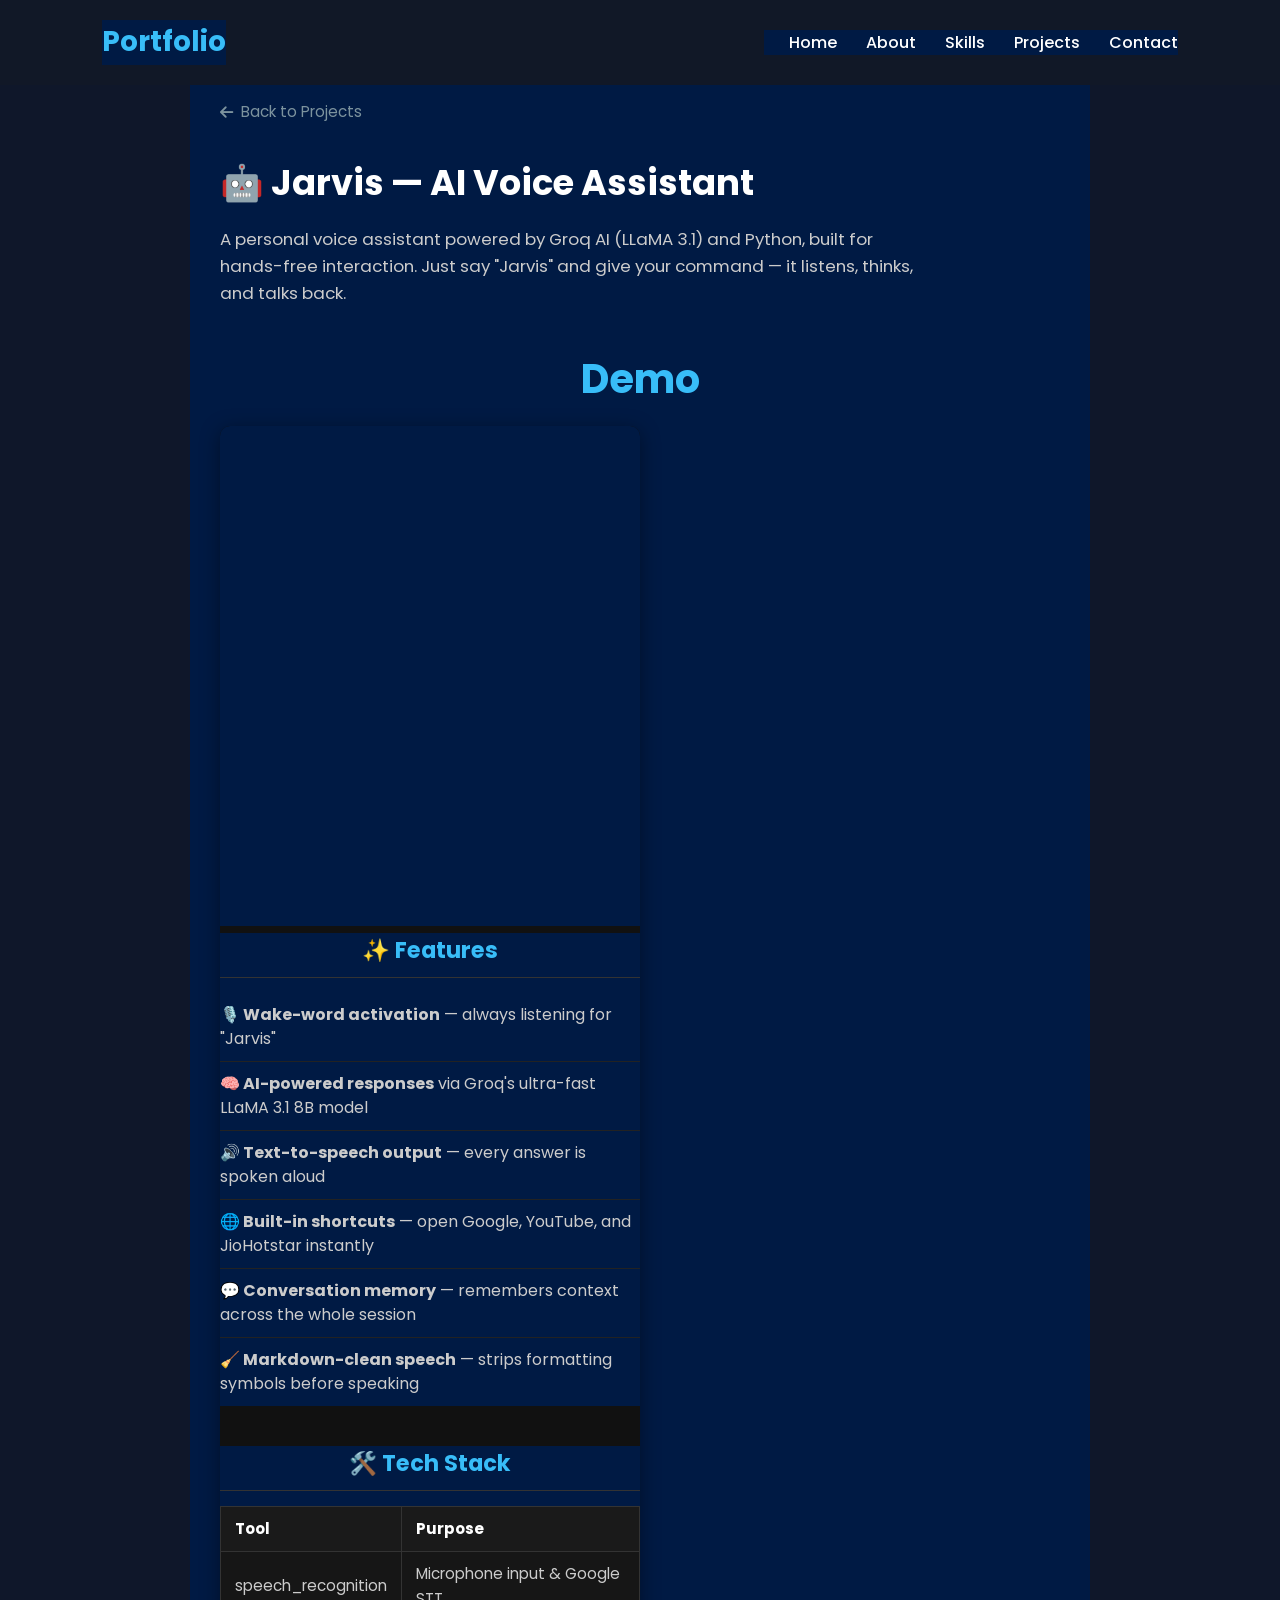
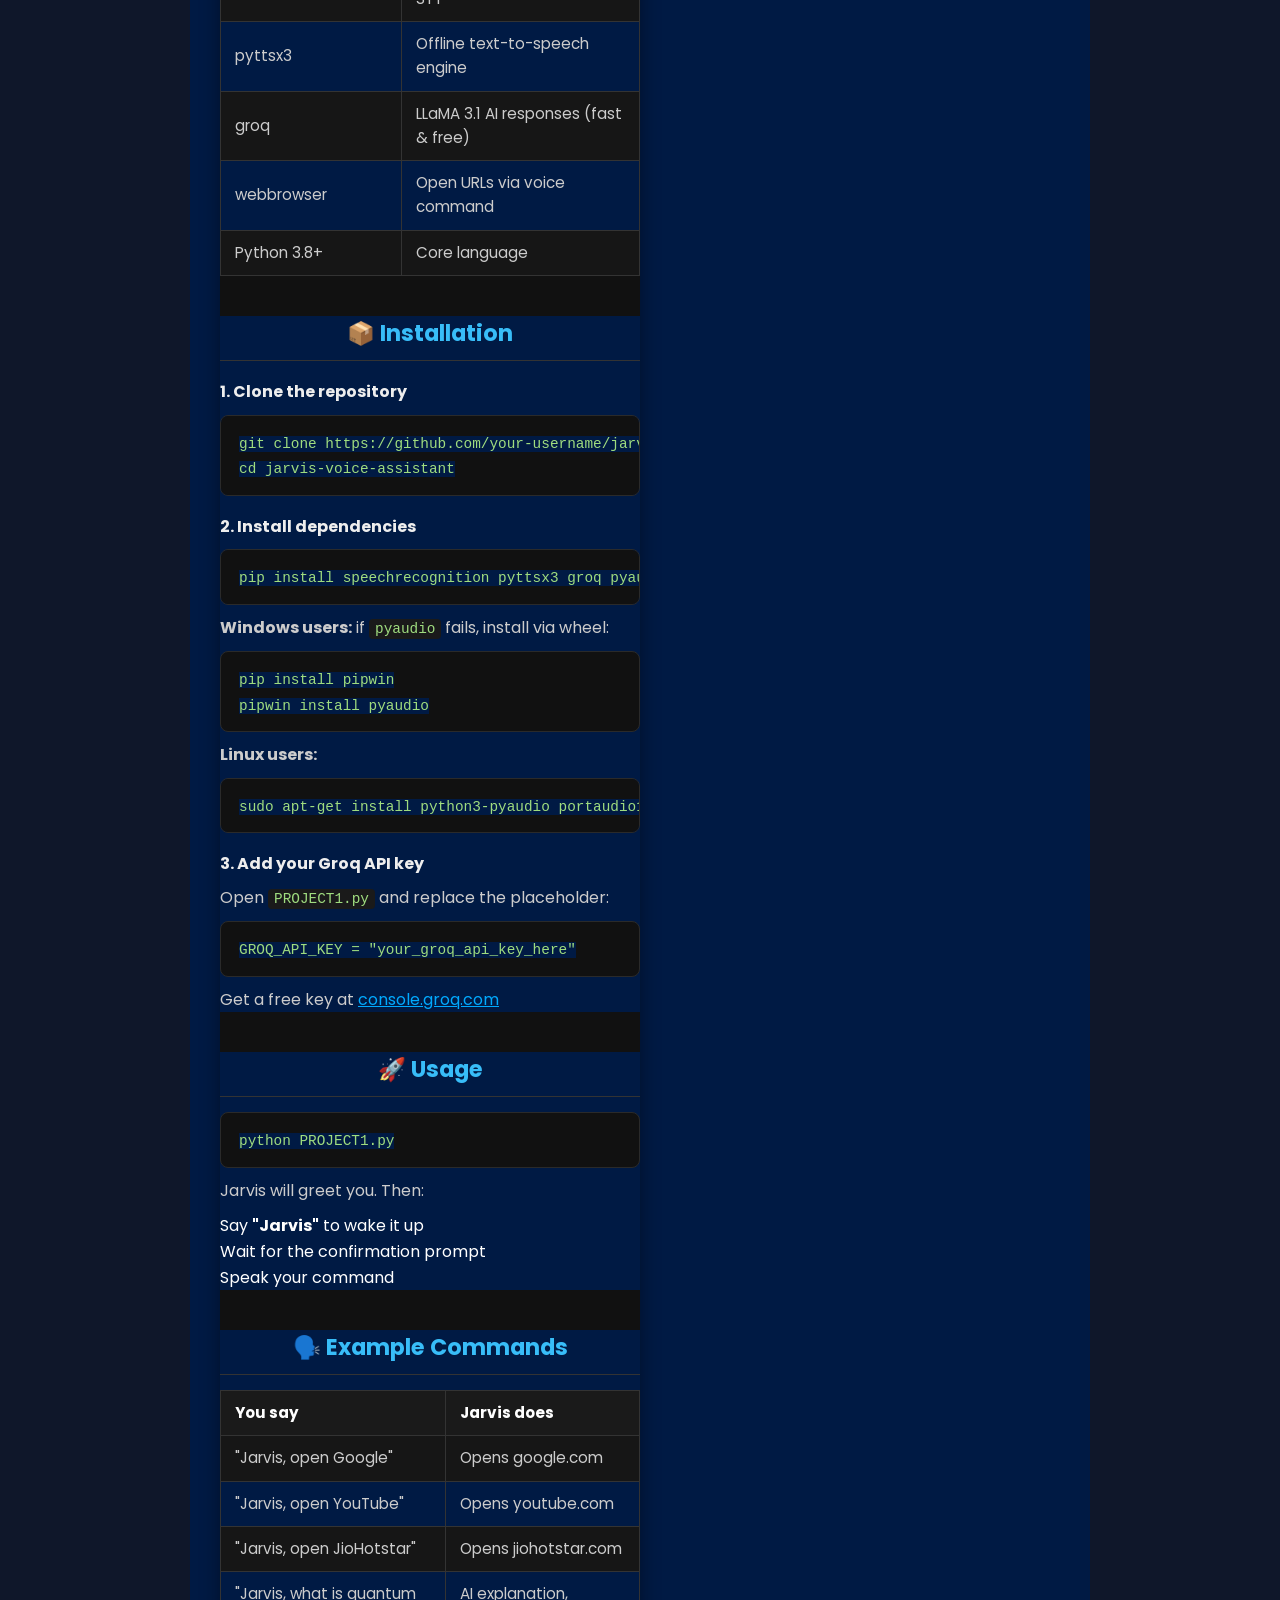
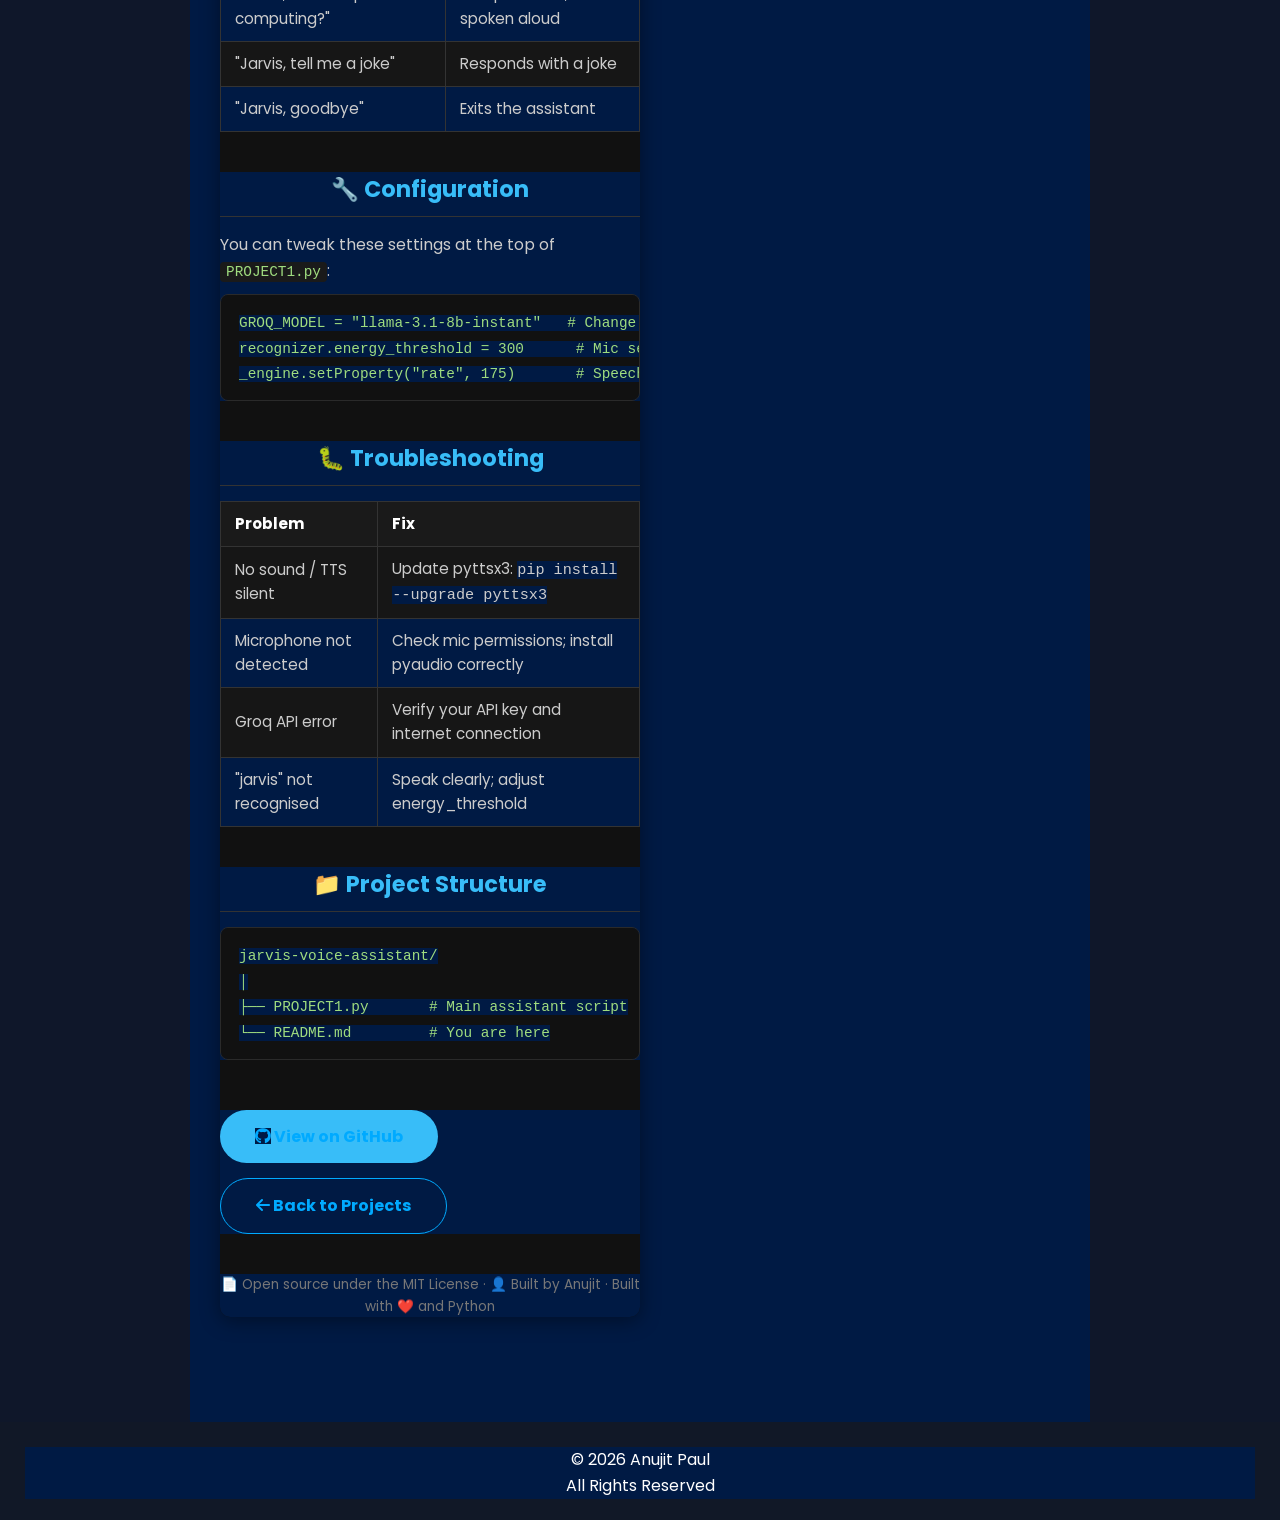
==== jarvis.html @ b7203522 "Fix formatting issues in jarvis.html" ====
<!DOCTYPE html>
<html lang="en">
<head>
    <meta charset="UTF-8">
    <meta name="viewport" content="width=device-width, initial-scale=1.0">
    <title>Jarvis — AI Voice Assistant | Anujit Paul</title>

    <link rel="stylesheet" href="style.css">
    <link rel="stylesheet" href="jarvis.css">

    <link rel="stylesheet"
    href="https://cdnjs.cloudflare.com/ajax/libs/font-awesome/6.5.2/css/all.min.css">
</head>
<body>

<header>
    <div class="logo">
        <h2>Portfolio</h2>
    </div>
    <nav>
        <a href="index.html#home">Home</a>
        <a href="index.html#about">About</a>
        <a href="index.html#skills">Skills</a>
        <a href="index.html#projects">Projects</a>
        <a href="index.html#contact">Contact</a>
    </nav>
</header>

<section class="project-detail">

    <a href="index.html#projects" class="back-link">
        <i class="fas fa-arrow-left"></i> Back to Projects
    </a>

    <div class="project-hero">
        <h1>🤖 Jarvis — AI Voice Assistant</h1>
        <p class="tagline">
            A personal voice assistant powered by Groq AI (LLaMA 3.1) and Python,
            built for hands-free interaction. Just say "Jarvis" and give your command —
            it listens, thinks, and talks back.
        </p>
    </div>

    <!-- ============ DEMO VIDEO ============ -->
    <div class="project-video">
        <h2>Demo</h2>
        <div class="video-wrapper">
  <iframe 
    width="600" 
    height="500" 
    src="https://youtu.be/lMrkh-tOc7o" 
    title="YouTube video player" 
    frameborder="0" 
    allow="accelerometer; autoplay; clipboard-write; encrypted-media; gyroscope; picture-in-picture" 
    allowfullscreen>
  </iframe>

    <!-- ============ FEATURES ============ -->
    <div class="project-section">
        <h2>✨ Features</h2>
        <ul class="feature-list">
            <li><strong>🎙️ Wake-word activation</strong> — always listening for "Jarvis"</li>
            <li><strong>🧠 AI-powered responses</strong> via Groq's ultra-fast LLaMA 3.1 8B model</li>
            <li><strong>🔊 Text-to-speech output</strong> — every answer is spoken aloud</li>
            <li><strong>🌐 Built-in shortcuts</strong> — open Google, YouTube, and JioHotstar instantly</li>
            <li><strong>💬 Conversation memory</strong> — remembers context across the whole session</li>
            <li><strong>🧹 Markdown-clean speech</strong> — strips formatting symbols before speaking</li>
        </ul>
    </div>

    <!-- ============ TECH STACK ============ -->
    <div class="project-section">
        <h2>🛠️ Tech Stack</h2>
        <table class="tech-table">
            <tr><th>Tool</th><th>Purpose</th></tr>
            <tr><td>speech_recognition</td><td>Microphone input &amp; Google STT</td></tr>
            <tr><td>pyttsx3</td><td>Offline text-to-speech engine</td></tr>
            <tr><td>groq</td><td>LLaMA 3.1 AI responses (fast &amp; free)</td></tr>
            <tr><td>webbrowser</td><td>Open URLs via voice command</td></tr>
            <tr><td>Python 3.8+</td><td>Core language</td></tr>
        </table>
    </div>

    <!-- ============ INSTALLATION ============ -->
    <div class="project-section">
        <h2>📦 Installation</h2>

        <h4>1. Clone the repository</h4>
        <pre><code>git clone https://github.com/your-username/jarvis-voice-assistant.git
cd jarvis-voice-assistant</code></pre>

        <h4>2. Install dependencies</h4>
        <pre><code>pip install speechrecognition pyttsx3 groq pyaudio</code></pre>
        <p><strong>Windows users:</strong> if <code>pyaudio</code> fails, install via wheel:</p>
        <pre><code>pip install pipwin
pipwin install pyaudio</code></pre>
        <p><strong>Linux users:</strong></p>
        <pre><code>sudo apt-get install python3-pyaudio portaudio19-dev</code></pre>

        <h4>3. Add your Groq API key</h4>
        <p>Open <code>PROJECT1.py</code> and replace the placeholder:</p>
        <pre><code>GROQ_API_KEY = "your_groq_api_key_here"</code></pre>
        <p>Get a free key at <a href="https://console.groq.com" target="_blank">console.groq.com</a></p>
    </div>

    <!-- ============ USAGE ============ -->
    <div class="project-section">
        <h2>🚀 Usage</h2>
        <pre><code>python PROJECT1.py</code></pre>
        <p>Jarvis will greet you. Then:</p>
        <ul>
            <li>Say <strong>"Jarvis"</strong> to wake it up</li>
            <li>Wait for the confirmation prompt</li>
            <li>Speak your command</li>
        </ul>
    </div>

    <!-- ============ EXAMPLE COMMANDS ============ -->
    <div class="project-section">
        <h2>🗣️ Example Commands</h2>
        <table class="tech-table">
            <tr><th>You say</th><th>Jarvis does</th></tr>
            <tr><td>"Jarvis, open Google"</td><td>Opens google.com</td></tr>
            <tr><td>"Jarvis, open YouTube"</td><td>Opens youtube.com</td></tr>
            <tr><td>"Jarvis, open JioHotstar"</td><td>Opens jiohotstar.com</td></tr>
            <tr><td>"Jarvis, what is quantum computing?"</td><td>AI explanation, spoken aloud</td></tr>
            <tr><td>"Jarvis, tell me a joke"</td><td>Responds with a joke</td></tr>
            <tr><td>"Jarvis, goodbye"</td><td>Exits the assistant</td></tr>
        </table>
    </div>

    <!-- ============ CONFIGURATION ============ -->
    <div class="project-section">
        <h2>🔧 Configuration</h2>
        <p>You can tweak these settings at the top of <code>PROJECT1.py</code>:</p>
        <pre><code>GROQ_MODEL = "llama-3.1-8b-instant"   # Change AI model
recognizer.energy_threshold = 300      # Mic sensitivity (raise in noisy rooms)
_engine.setProperty("rate", 175)       # Speech speed (words per minute)</code></pre>
    </div>

    <!-- ============ TROUBLESHOOTING ============ -->
    <div class="project-section">
        <h2>🐛 Troubleshooting</h2>
        <table class="tech-table">
            <tr><th>Problem</th><th>Fix</th></tr>
            <tr><td>No sound / TTS silent</td><td>Update pyttsx3: <code>pip install --upgrade pyttsx3</code></td></tr>
            <tr><td>Microphone not detected</td><td>Check mic permissions; install pyaudio correctly</td></tr>
            <tr><td>Groq API error</td><td>Verify your API key and internet connection</td></tr>
            <tr><td>"jarvis" not recognised</td><td>Speak clearly; adjust energy_threshold</td></tr>
        </table>
    </div>

    <!-- ============ PROJECT STRUCTURE ============ -->
    <div class="project-section">
        <h2>📁 Project Structure</h2>
        <pre><code>jarvis-voice-assistant/
│
├── PROJECT1.py       # Main assistant script
└── README.md         # You are here</code></pre>
    </div>

    <!-- ============ LINKS ============ -->
    <div class="project-section project-links">
        <a href="https://github.com/anujit28" target="_blank" class="btn">
            <i class="fab fa-github"></i> View on GitHub
        </a>
        <a href="index.html#projects" class="btn btn-outline">
            <i class="fas fa-arrow-left"></i> Back to Projects
        </a>
    </div>

    <p class="license-note">
        📄 Open source under the MIT License · 👤 Built by Anujit · Built with ❤️ and Python
    </p>

</section>

<footer>
    <p>© 2026 Anujit Paul<br>All Rights Reserved</p>
</footer>

<script src="script.js"></script>

</body>
</html>
---- style.css ----
/* ===========================
   GOOGLE FONT
=========================== */

@import url('https://fonts.googleapis.com/css2?family=Poppins:wght@300;400;500;600;700;800&display=swap');

*{
    margin:0;
    padding:0;
    box-sizing:border-box;
    font-family:'Poppins',sans-serif;
    scroll-behavior:smooth;
}

body{
    background:#0f172a;
    color:#fff;
    line-height:1.6;
}

/* ===========================
   NAVBAR
=========================== */

header{
    position:fixed;
    top:0;
    width:100%;
    display:flex;
    justify-content:space-between;
    align-items:center;
    padding:20px 8%;
    background:#111827;
    z-index:1000;
}

.logo h2{
    color:#38bdf8;
    font-size:28px;
}

nav a{
    text-decoration:none;
    color:white;
    margin-left:25px;
    transition:.3s;
    font-weight:500;
}

nav a:hover{
    color:#38bdf8;
}

/* ===========================
   SECTIONS
=========================== */

section{
    padding:120px 10%;
}

/* ===========================
   HOME
=========================== */

#home{
    display:flex;
    justify-content:space-between;
    align-items:center;
    min-height:100vh;
    gap:50px;
}

.home-text h1{
    font-size:30px;
}

.home-text h2{
    font-size:55px;
    color:#38bdf8;
}

.home-text h3{
    margin:15px 0;
    font-size:28px;
}

.home-text p{
    max-width:600px;
    margin-bottom:30px;
}

.home-image img{
    width:350px;
    border-radius:50%;
    border:5px solid #38bdf8;
    box-shadow:0 0 35px #38bdf8;
}

/* ===========================
   BUTTON
=========================== */

.btn{
    display:inline-block;
    padding:14px 35px;
    background:#38bdf8;
    color:#111;
    text-decoration:none;
    border-radius:40px;
    font-weight:bold;
    transition:.3s;
}

.btn:hover{
    background:white;
    transform:translateY(-5px);
}

/* ===========================
   TITLES
=========================== */

section h2{
    text-align:center;
    font-size:40px;
    color:#38bdf8;
    margin-bottom:50px;
}

/* ===========================
   ABOUT
=========================== */

#about p{
    max-width:900px;
    margin:auto;
    text-align:center;
    font-size:18px;
}

/* ===========================
   SKILLS
=========================== */

.skill{
    margin:25px 0;
}

.skill h4{
    margin-bottom:10px;
}

progress{
    width:100%;
    height:20px;
}

/* ===========================
   PROJECTS
=========================== */

#projects{
    display:grid;
    grid-template-columns:repeat(auto-fit,minmax(280px,1fr));
    gap:30px;
}

.project{
    background:#1e293b;
    padding:25px;
    border-radius:15px;
    transition:.4s;
}

.project:hover{
    transform:translateY(-10px);
    box-shadow:0 0 20px #38bdf8;
}

.project h3{
    margin-bottom:15px;
    color:#38bdf8;
}

/* ===========================
   CONTACT
=========================== */

form{
    max-width:700px;
    margin:auto;
}

form input,
form textarea{
    width:100%;
    margin-bottom:20px;
    padding:15px;
    border:none;
    border-radius:8px;
    outline:none;
    background:#1e293b;
    color:white;
}

form button{
    background:#38bdf8;
    color:#111;
    padding:15px 40px;
    border:none;
    border-radius:30px;
    cursor:pointer;
    font-size:16px;
    font-weight:bold;
    transition:.3s;
}

form button:hover{
    background:white;
}

/* ===========================
   SOCIAL ICONS
=========================== */

.social{
    text-align:center;
    margin-top:40px;
}

.social a{
    color:white;
    font-size:28px;
    margin:0 15px;
    transition:.3s;
}

.social a:hover{
    color:#38bdf8;
}

/* ===========================
   FOOTER
=========================== */

footer{
    background:#111827;
    text-align:center;
    padding:25px;
}

/* ===========================
   RESPONSIVE
=========================== */

@media(max-width:900px){

header{
    flex-direction:column;
}

nav{
    margin-top:15px;
}

#home{
    flex-direction:column-reverse;
    text-align:center;
}

.home-image img{
    width:250px;
}

.home-text h2{
    font-size:42px;
}

}
---- jarvis.css ----
/* ================= PROJECT DETAIL PAGE ================= */
*{
    background-color: #001a44;
}
.project-detail {
    max-width: 900px;
    margin: 0 auto;
    padding: 100px 30px 60px;
}

.back-link {
    display: inline-flex;
    align-items: center;
    gap: 8px;
    color: #7c939e;
    text-decoration: none;
    font-size: 0.95rem;
    margin-bottom: 30px;
}

.back-link:hover {
    text-decoration: underline;
}

.project-hero {
    margin-bottom: 40px;
}

.project-hero h1 {
    font-size: 2.2rem;
    margin-bottom: 15px;
}

.project-hero .tagline {
    font-size: 1.05rem;
    line-height: 1.6;
    color: #ccc;
    max-width: 700px;
}

/* ---- Video ---- */

.project-video {
    margin-bottom: 45px;
}

.project-video h2 {
    margin-bottom: 15px;
}

.video-wrapper {
    position: relative;
    width: 50%;
    background: #111;
    border-radius: 10px;
    overflow: hidden;
    box-shadow: 0 4px 20px rgba(0, 0, 0, 0.4);
}

.video-wrapper video {
    width: 100%;
    display: block;
    max-height: 500px;
}

.video-note {
    font-size: 0.85rem;
    color: #888;
    margin-top: 10px;
}

.video-note code {
    background: #1a1a1a;
    padding: 2px 6px;
    border-radius: 4px;
}

/* ---- Sections ---- */

.project-section {
    margin-bottom: 40px;
}

.project-section h2 {
    font-size: 1.4rem;
    margin-bottom: 15px;
    border-bottom: 1px solid #333;
    padding-bottom: 8px;
}

.project-section h4 {
    margin: 18px 0 8px;
    color: #eee;
}

.project-section p {
    line-height: 1.6;
    color: #ccc;
    margin-bottom: 10px;
}

.project-section a {
    color: #00aaff;
}

.feature-list {
    list-style: none;
    padding: 0;
}

.feature-list li {
    padding: 10px 0;
    border-bottom: 1px solid #222;
    color: #ccc;
    line-height: 1.5;
}

.feature-list li:last-child {
    border-bottom: none;
}

/* ---- Tables ---- */

.tech-table {
    width: 100%;
    border-collapse: collapse;
    margin-top: 10px;
}

.tech-table th,
.tech-table td {
    text-align: left;
    padding: 10px 14px;
    border: 1px solid #333;
    color: #ccc;
    font-size: 0.95rem;
}

.tech-table th {
    background: #1a1a1a;
    color: #fff;
}

.tech-table tr:nth-child(even) td {
    background: #161616;
}

/* ---- Code blocks ---- */

pre {
    background: #111;
    border: 1px solid #2a2a2a;
    border-radius: 8px;
    padding: 14px 18px;
    overflow-x: auto;
    margin: 10px 0;
}

pre code {
    color: #9fdc7f;
    font-family: "Consolas", "Monaco", monospace;
    font-size: 0.9rem;
    line-height: 1.5;
}

code {
    font-family: "Consolas", "Monaco", monospace;
}

p code, li code {
    background: #1a1a1a;
    padding: 2px 6px;
    border-radius: 4px;
    color: #9fdc7f;
    font-size: 0.9rem;
}

/* ---- Links / CTA ---- */

.project-links {
    display: flex;
    gap: 15px;
    flex-wrap: wrap;
    margin-top: 50px;
}

.btn-outline {
    background: transparent;
    border: 1px solid #00aaff;
    color: #00aaff;
}

.btn-outline:hover {
    background: #00aaff;
    color: #000;
}

.license-note {
    text-align: center;
    color: #777;
    font-size: 0.85rem;
    margin-top: 30px;
}

/* ---- Responsive ---- */

@media (max-width: 600px) {
    .project-detail {
        padding: 90px 18px 40px;
    }

    .project-hero h1 {
        font-size: 1.6rem;
    }

    .tech-table th,
    .tech-table td {
        padding: 8px 10px;
        font-size: 0.85rem;
    }
}
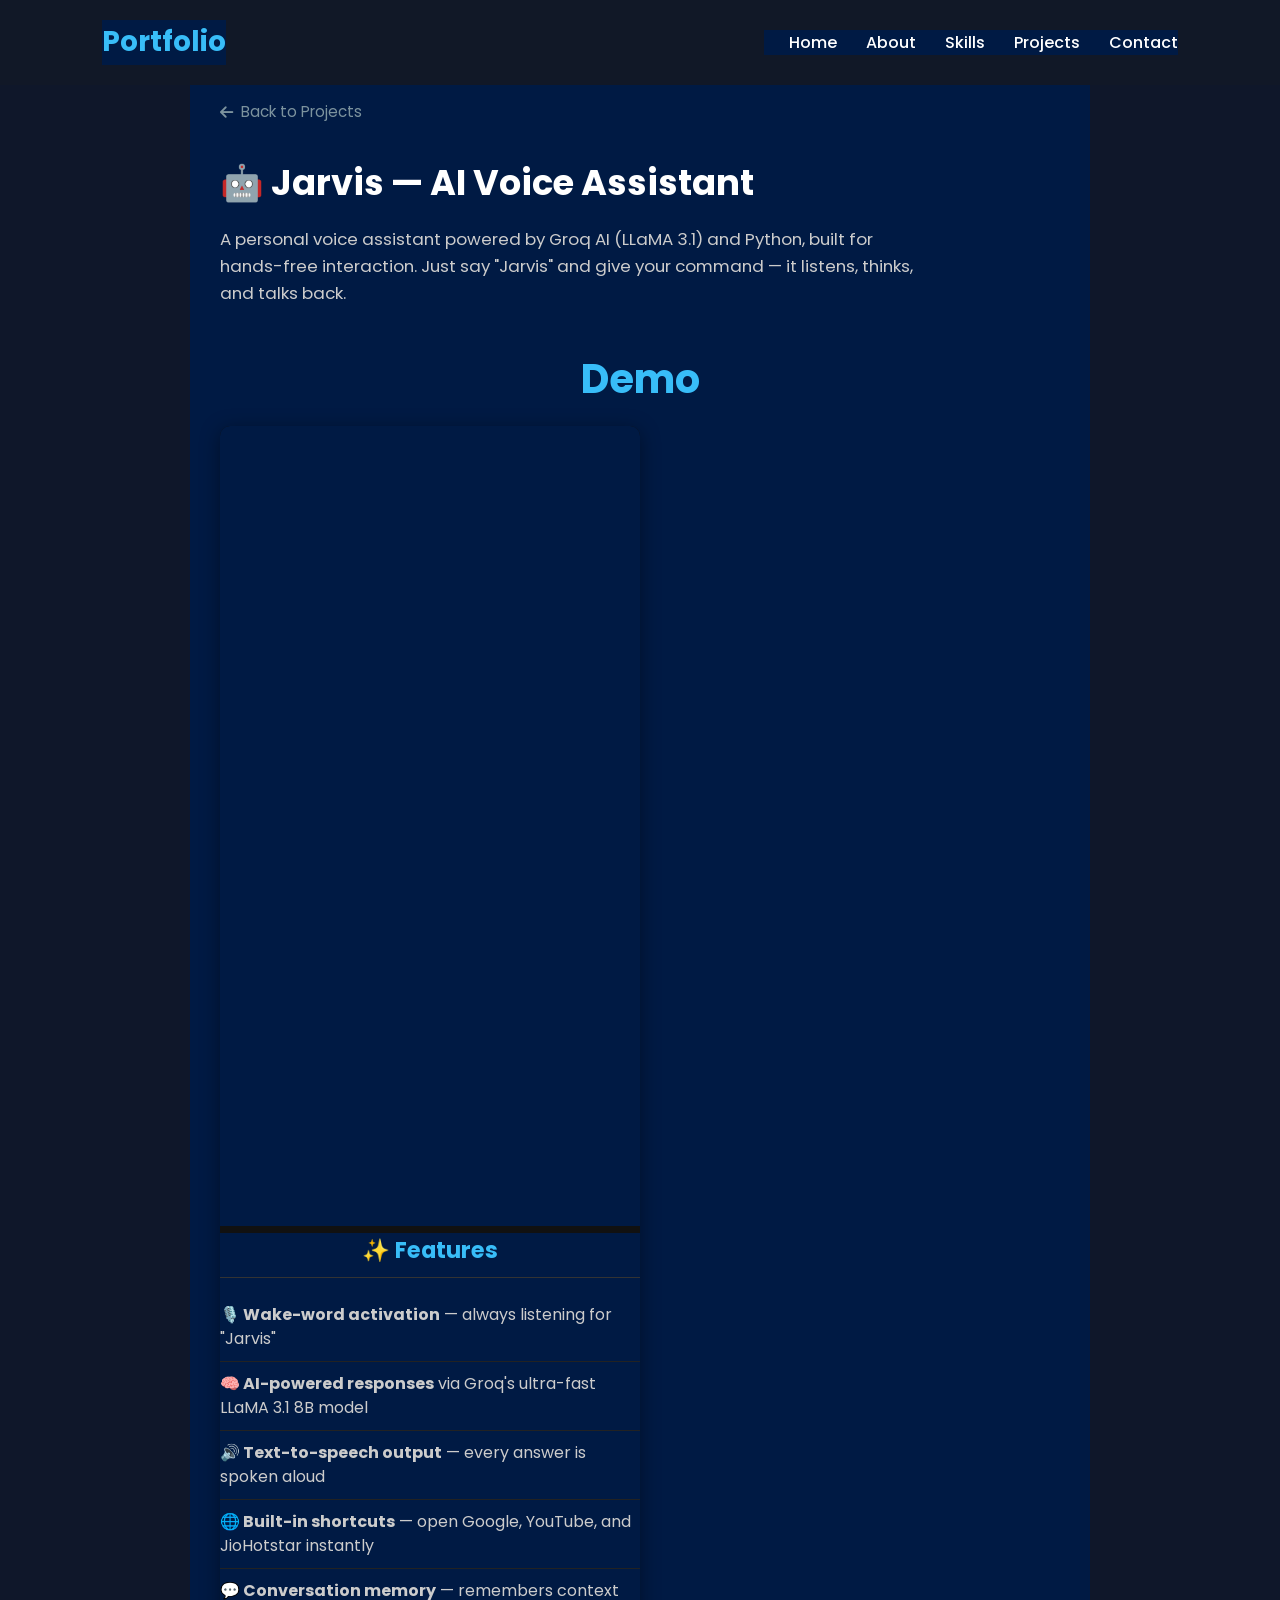
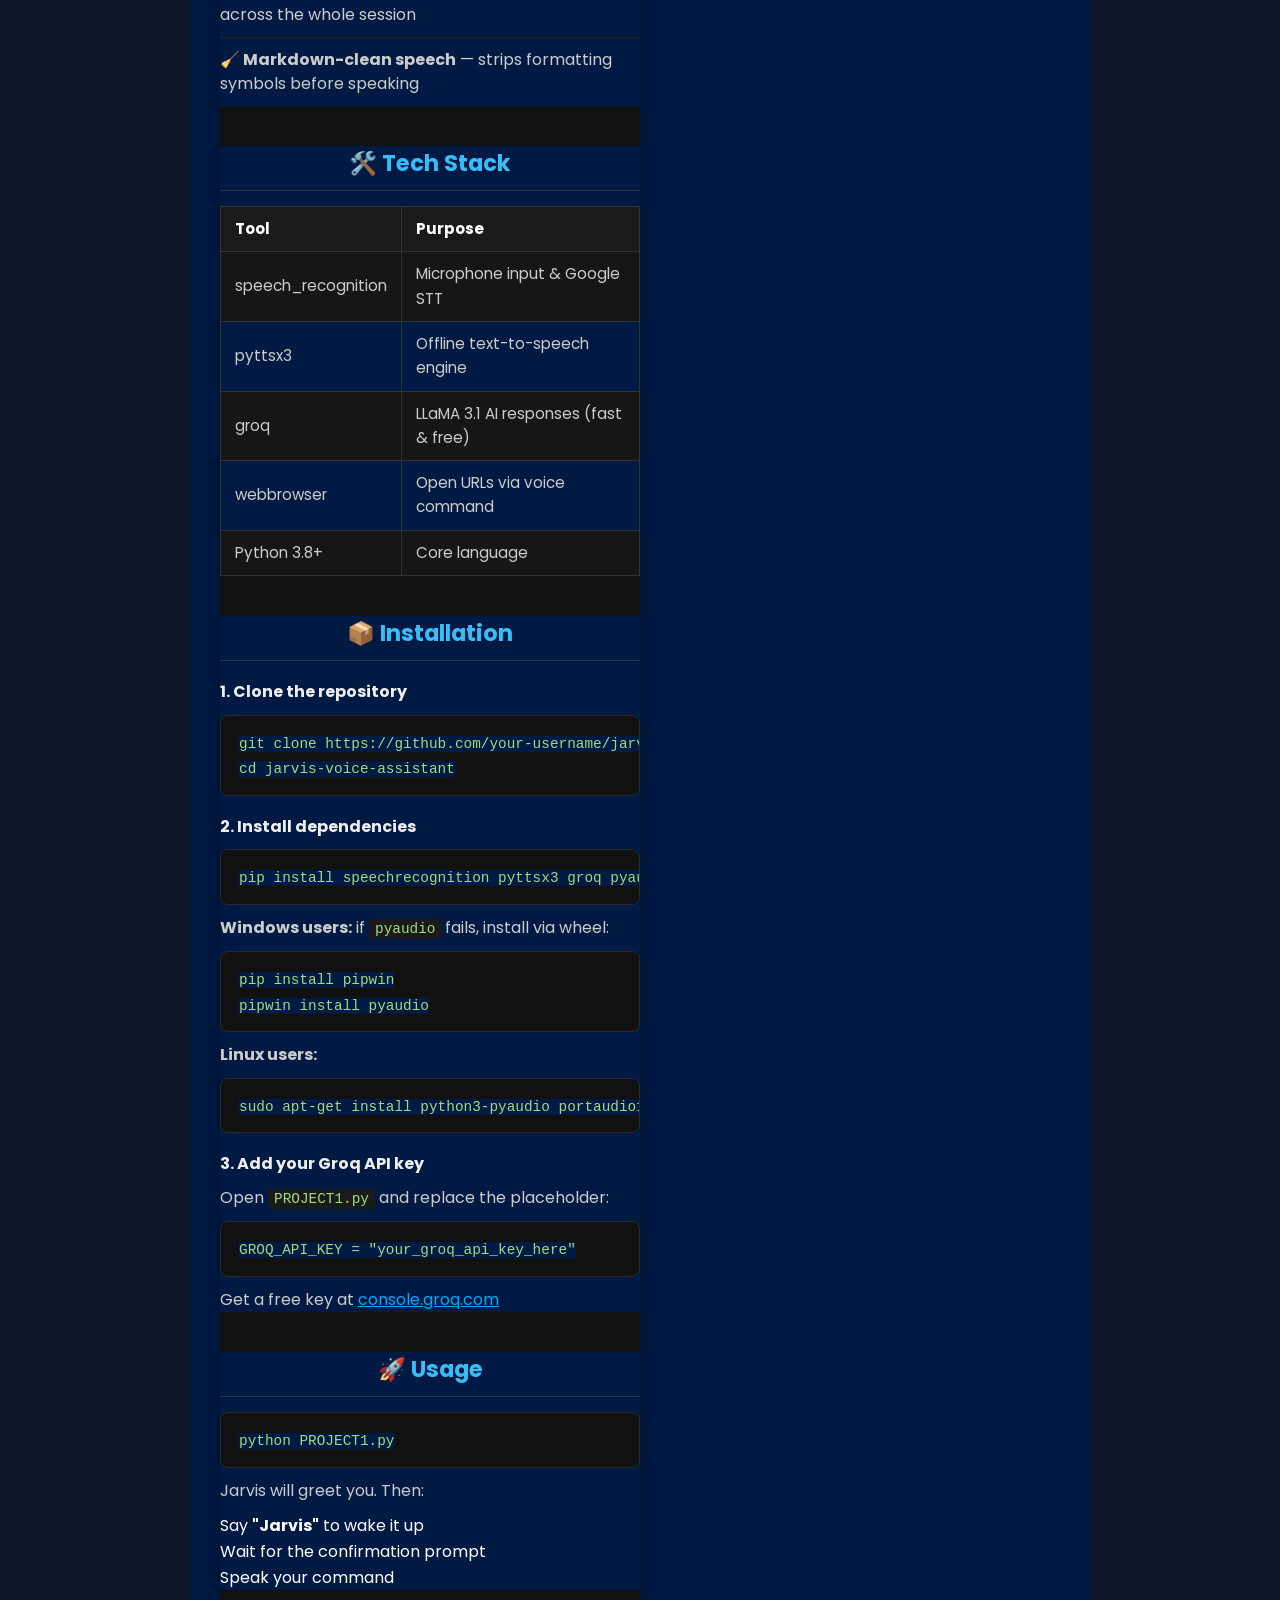
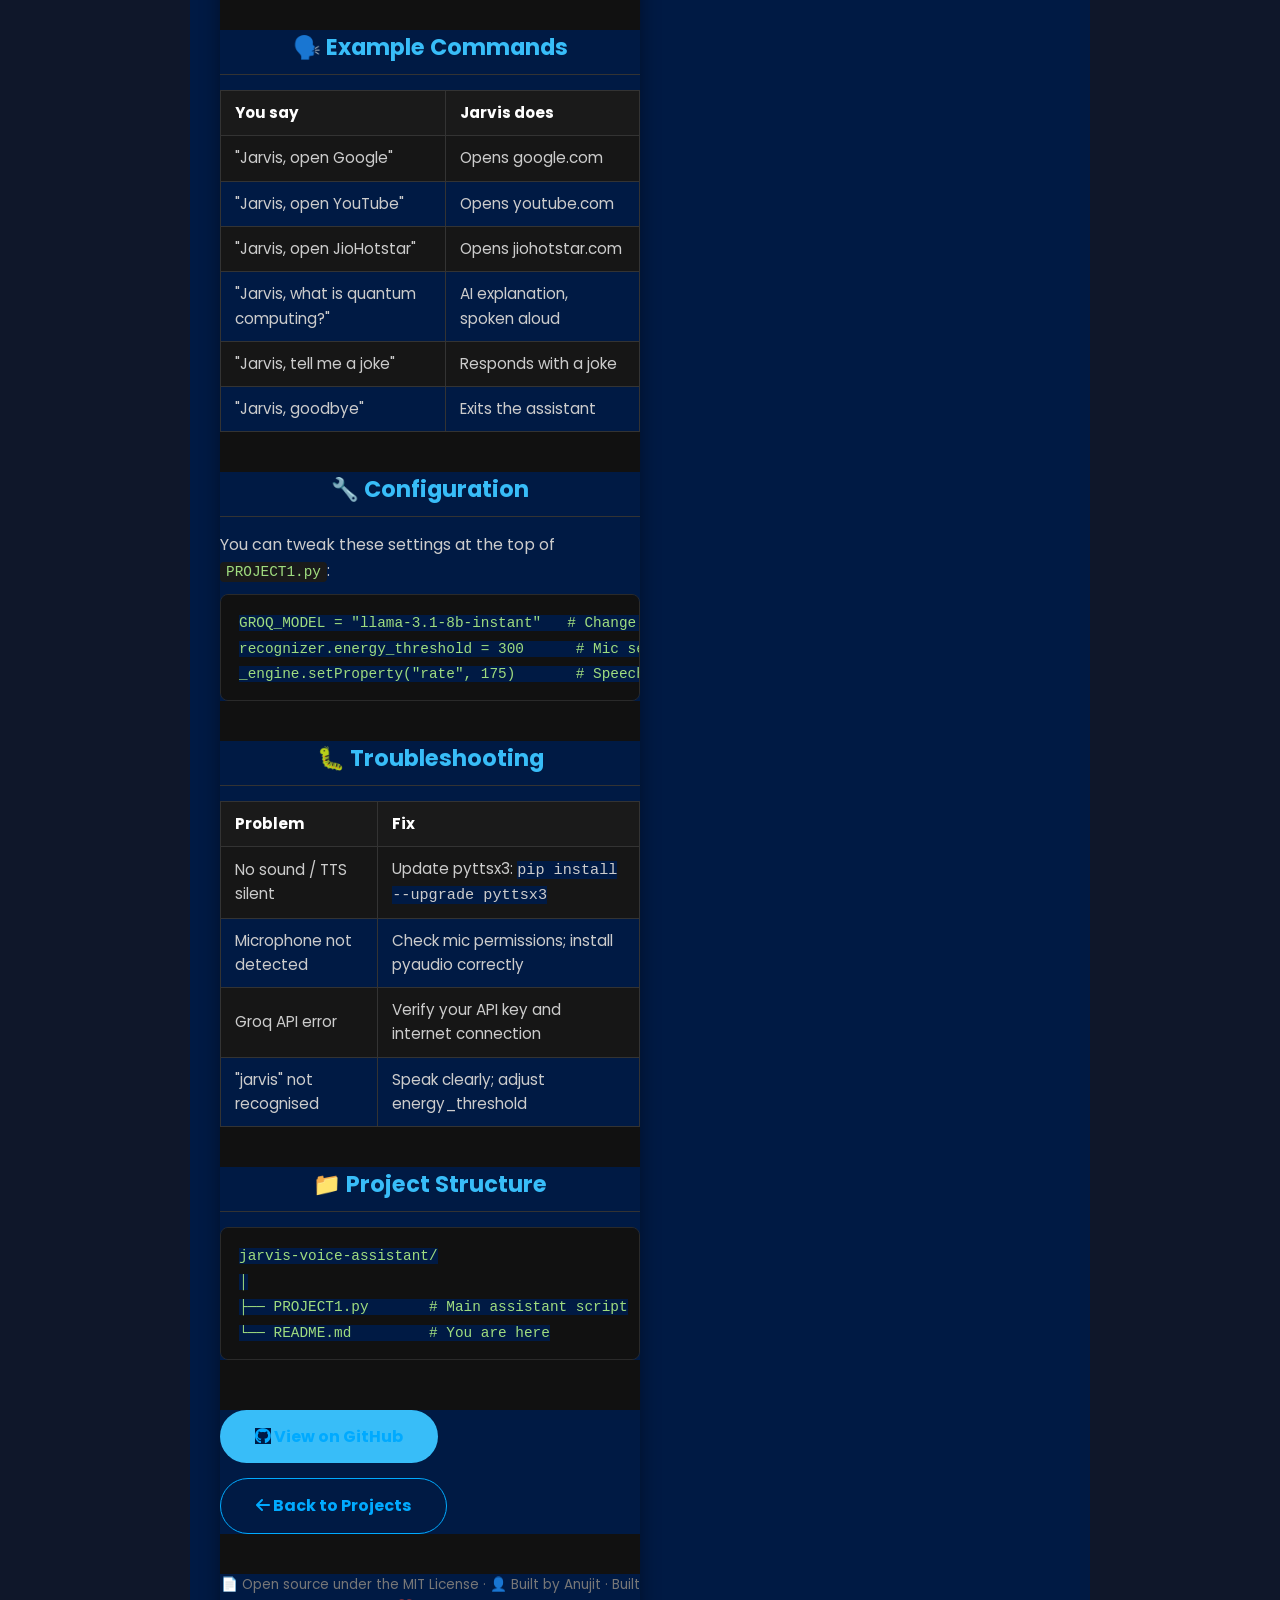
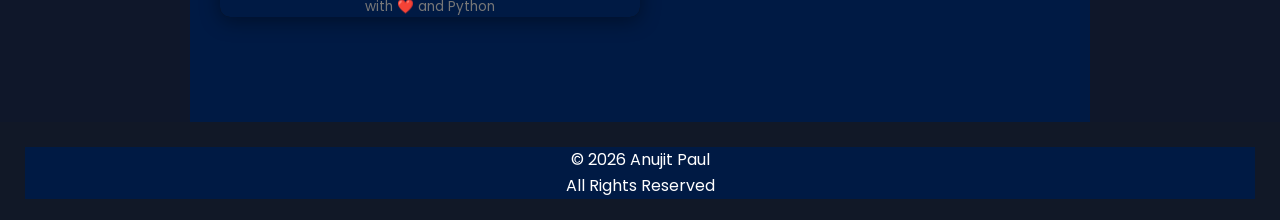
==== commit de14de81: "Update jarvis.html" ====
--- a/jarvis.html
+++ b/jarvis.html
@@ -47,7 +47,7 @@
         <div class="video-wrapper">
   <iframe 
     width="600" 
-    height="500" 
+    height="800" 
     src="https://youtu.be/lMrkh-tOc7o" 
     title="YouTube video player" 
     frameborder="0" 
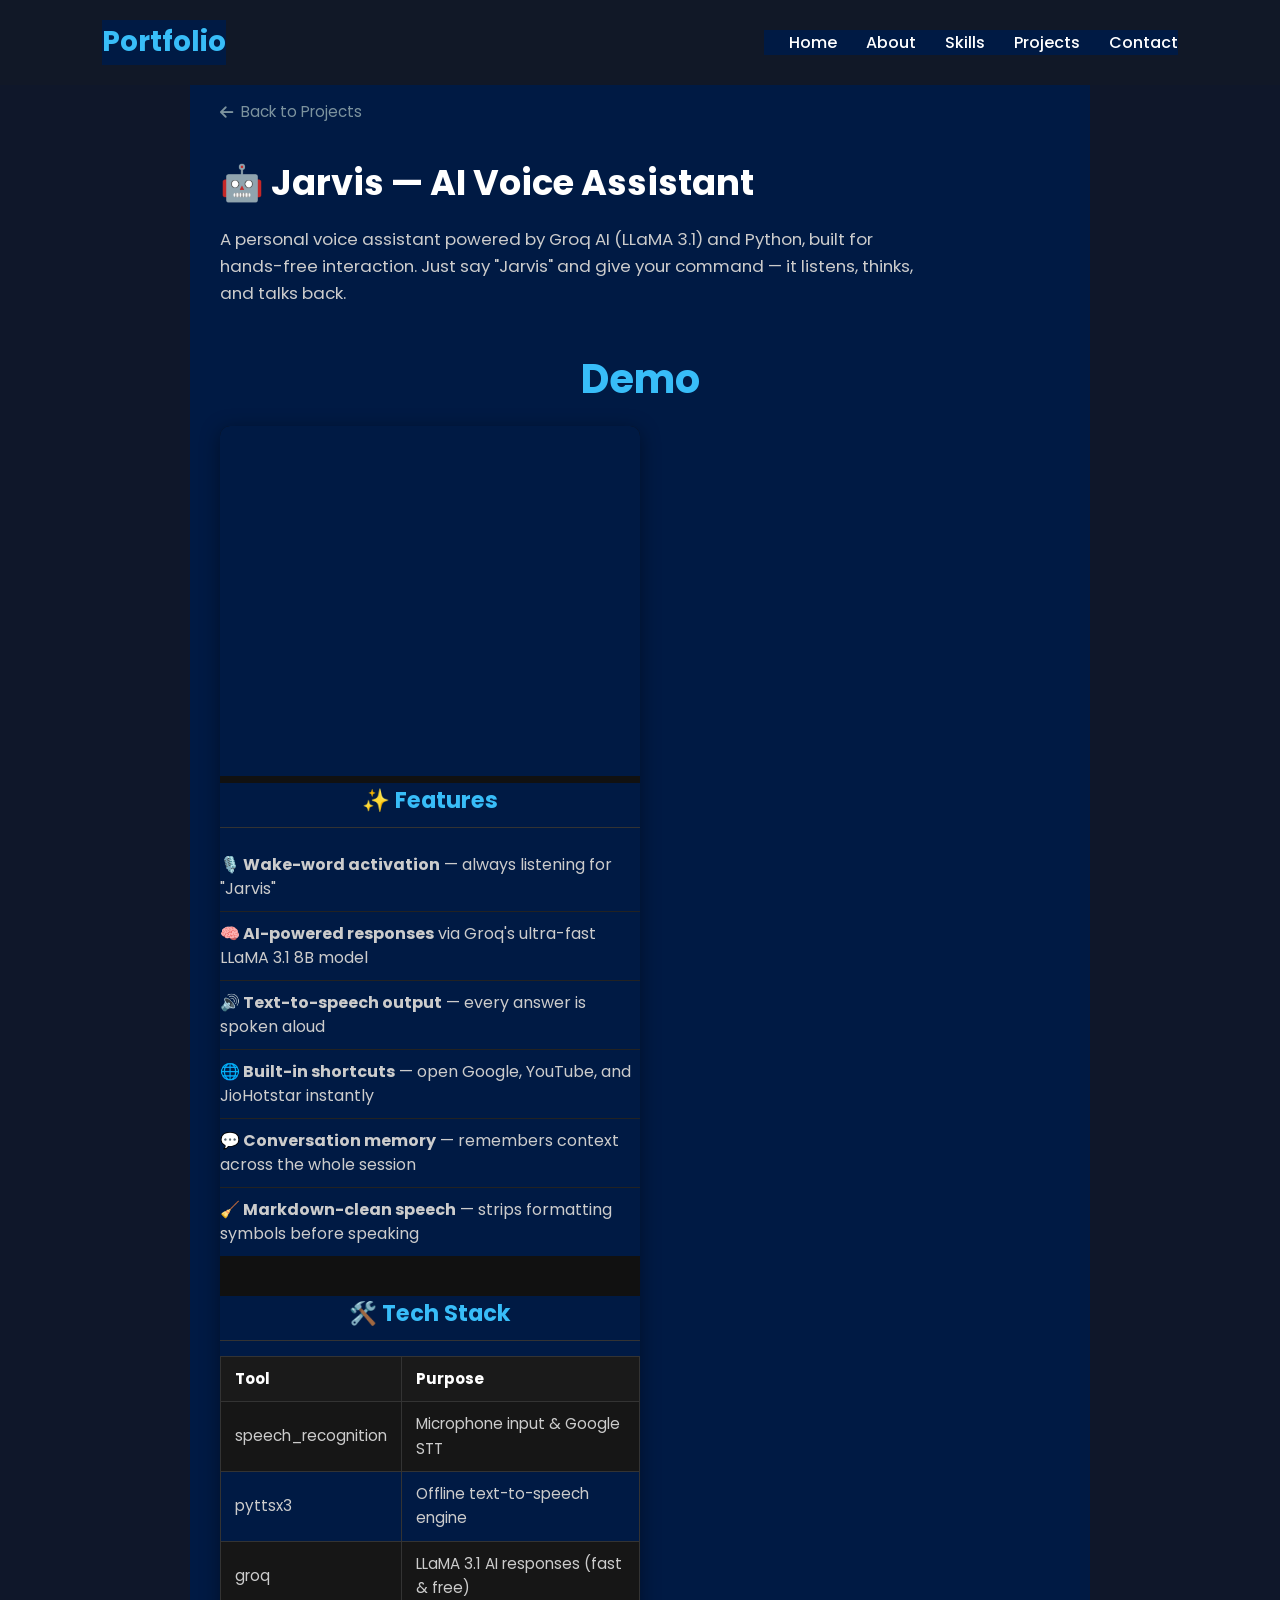
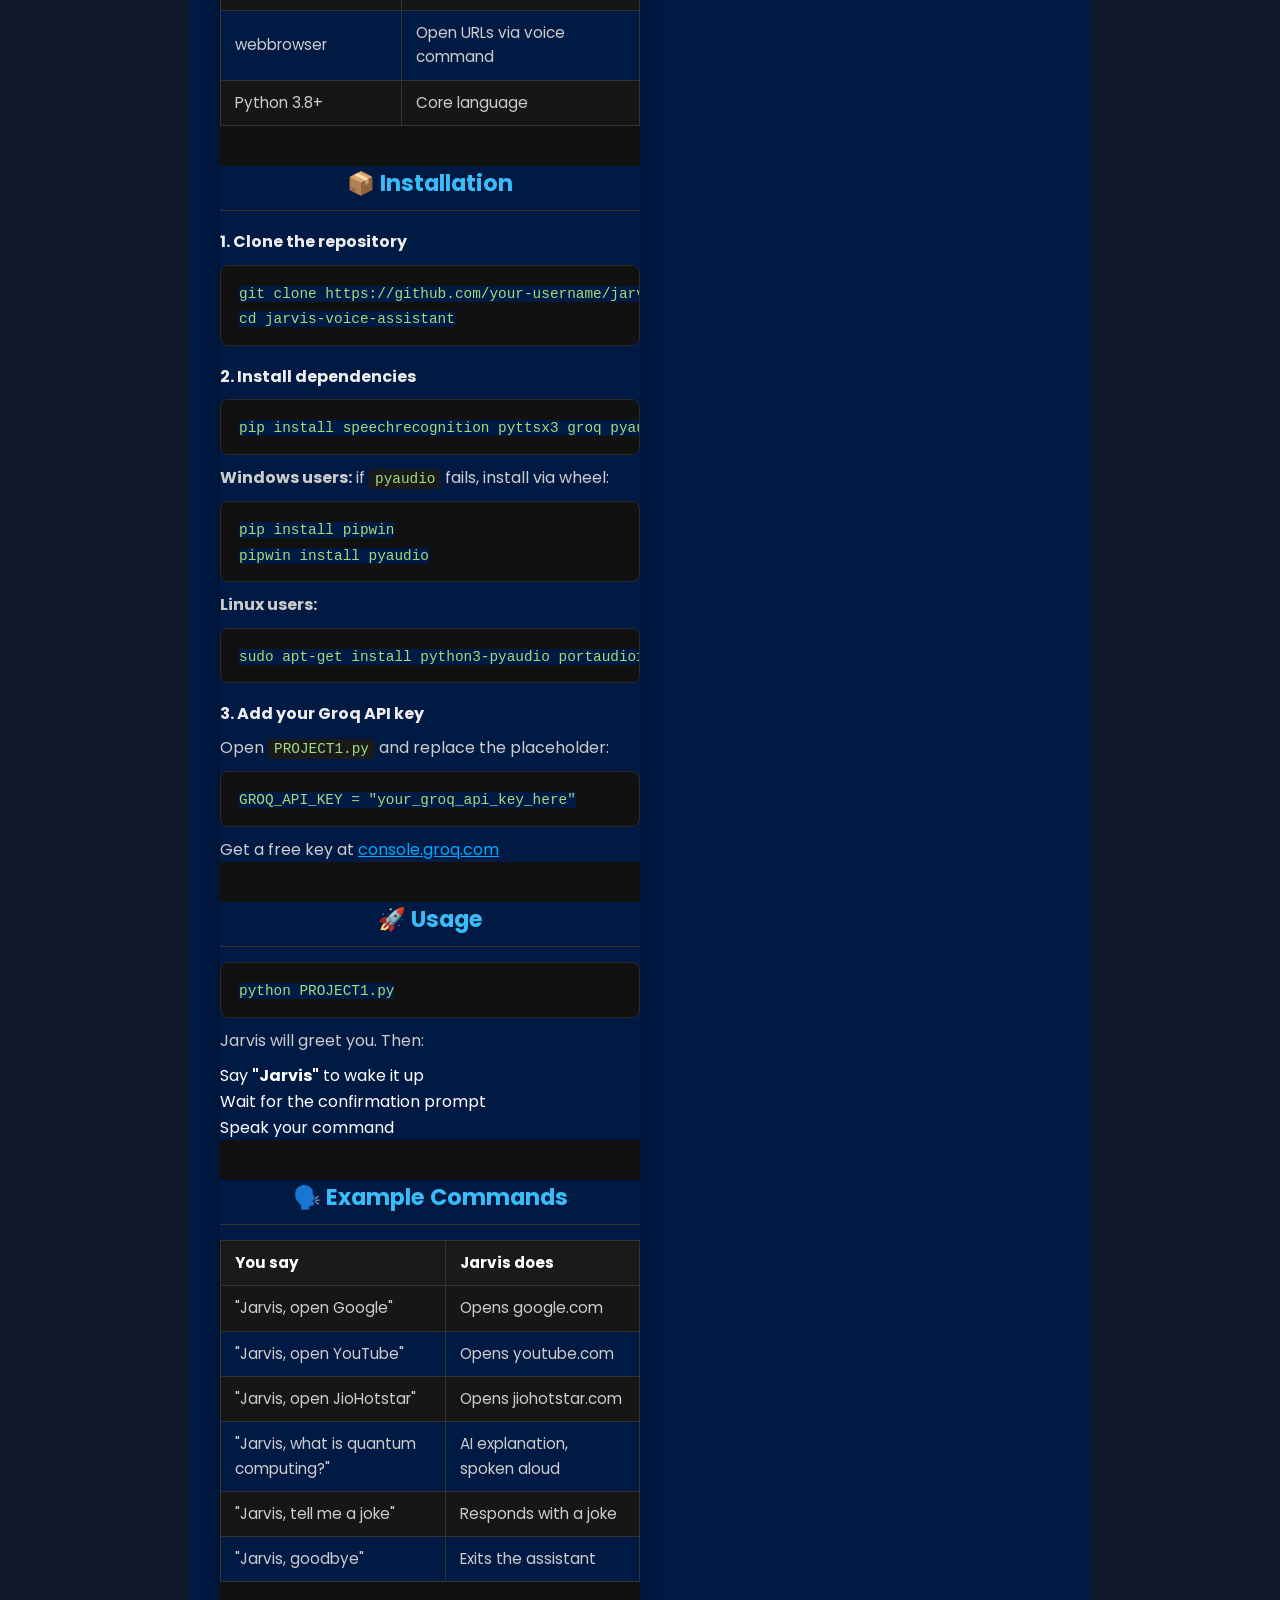
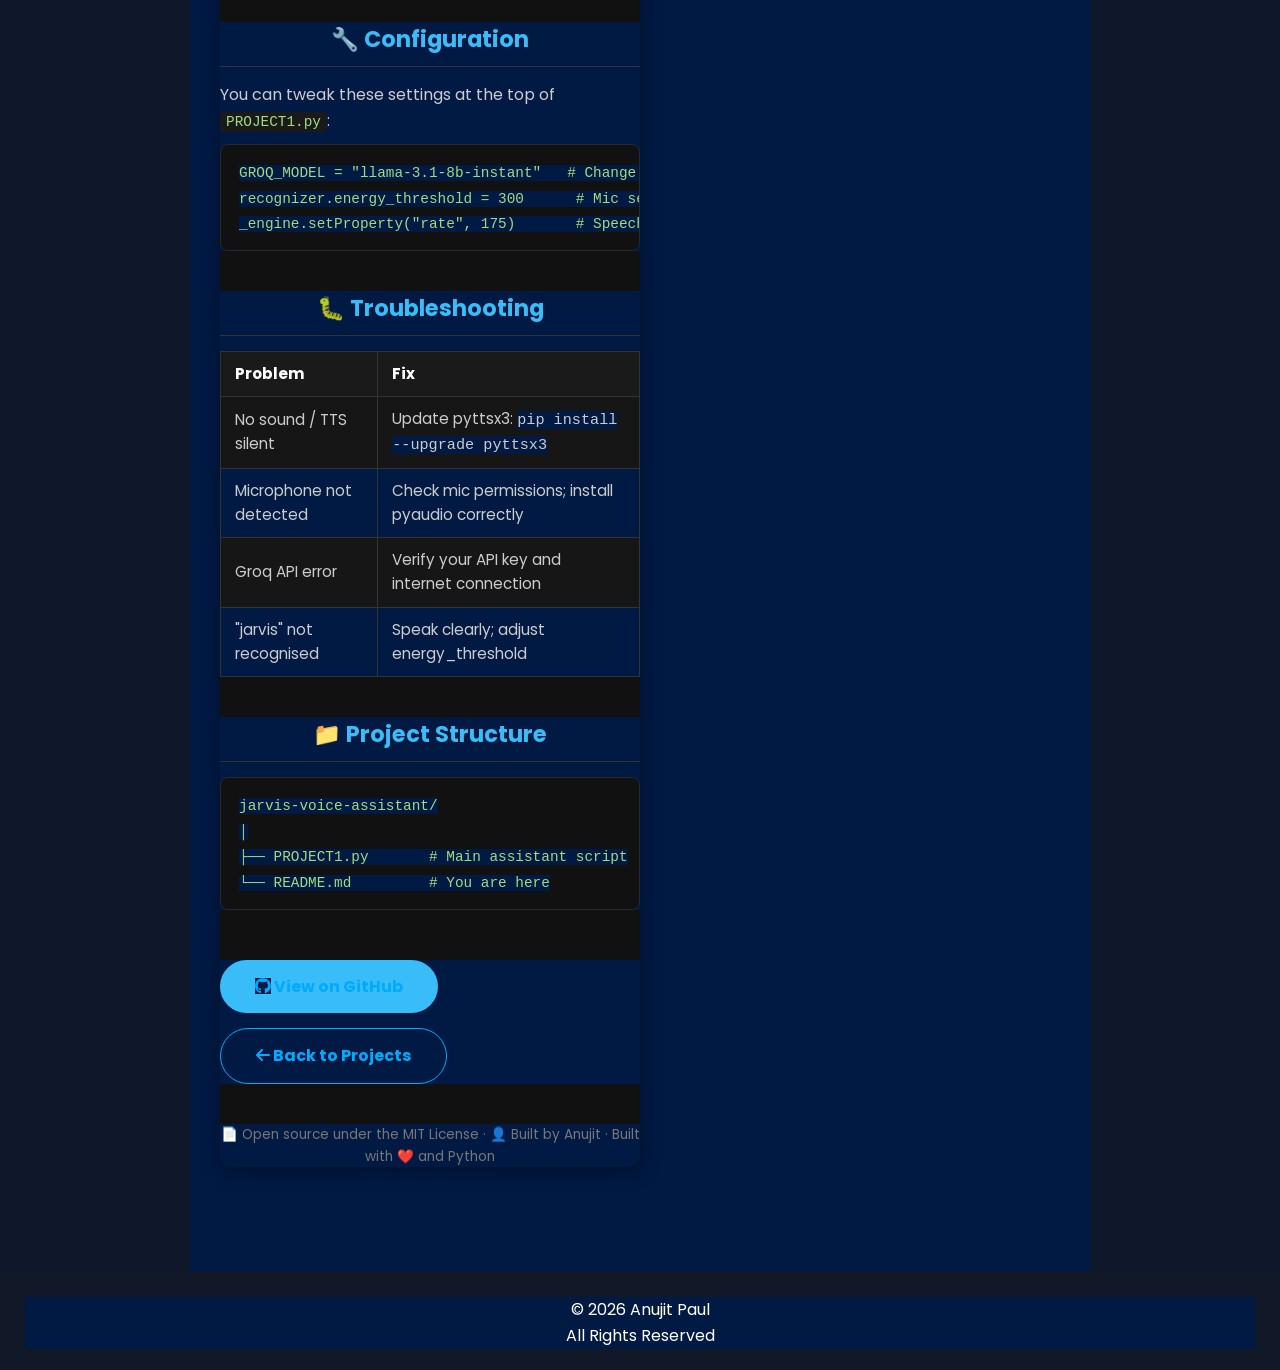
==== commit bf7b693a: "Update jarvis.html" ====
--- a/jarvis.html
+++ b/jarvis.html
@@ -12,18 +12,17 @@
     href="https://cdnjs.cloudflare.com/ajax/libs/font-awesome/6.5.2/css/all.min.css">
 </head>
 <body>
-
 <header>
-    <div class="logo">
-        <h2>Portfolio</h2>
-    </div>
-    <nav>
-        <a href="index.html#home">Home</a>
-        <a href="index.html#about">About</a>
-        <a href="index.html#skills">Skills</a>
-        <a href="index.html#projects">Projects</a>
-        <a href="index.html#contact">Contact</a>
-    </nav>
+  <div class="logo">
+    <h2>Portfolio</h2>
+  </div>
+  <nav>
+    <a href="index.html#home">Home</a>
+    <a href="index.html#about">About</a>
+    <a href="index.html#skills">Skills</a>
+    <a href="index.html#projects">Projects</a>
+    <a href="index.html#contact">Contact</a>
+  </nav>
 </header>
 
 <section class="project-detail">
@@ -46,10 +45,10 @@
         <h2>Demo</h2>
         <div class="video-wrapper">
   <iframe 
-    width="600" 
-    height="800" 
+    width="800" 
+    height="350"
     src="https://youtu.be/lMrkh-tOc7o" 
-    title="YouTube video player" 
+    title= "YouTube video player" 
     frameborder="0" 
     allow="accelerometer; autoplay; clipboard-write; encrypted-media; gyroscope; picture-in-picture" 
     allowfullscreen>
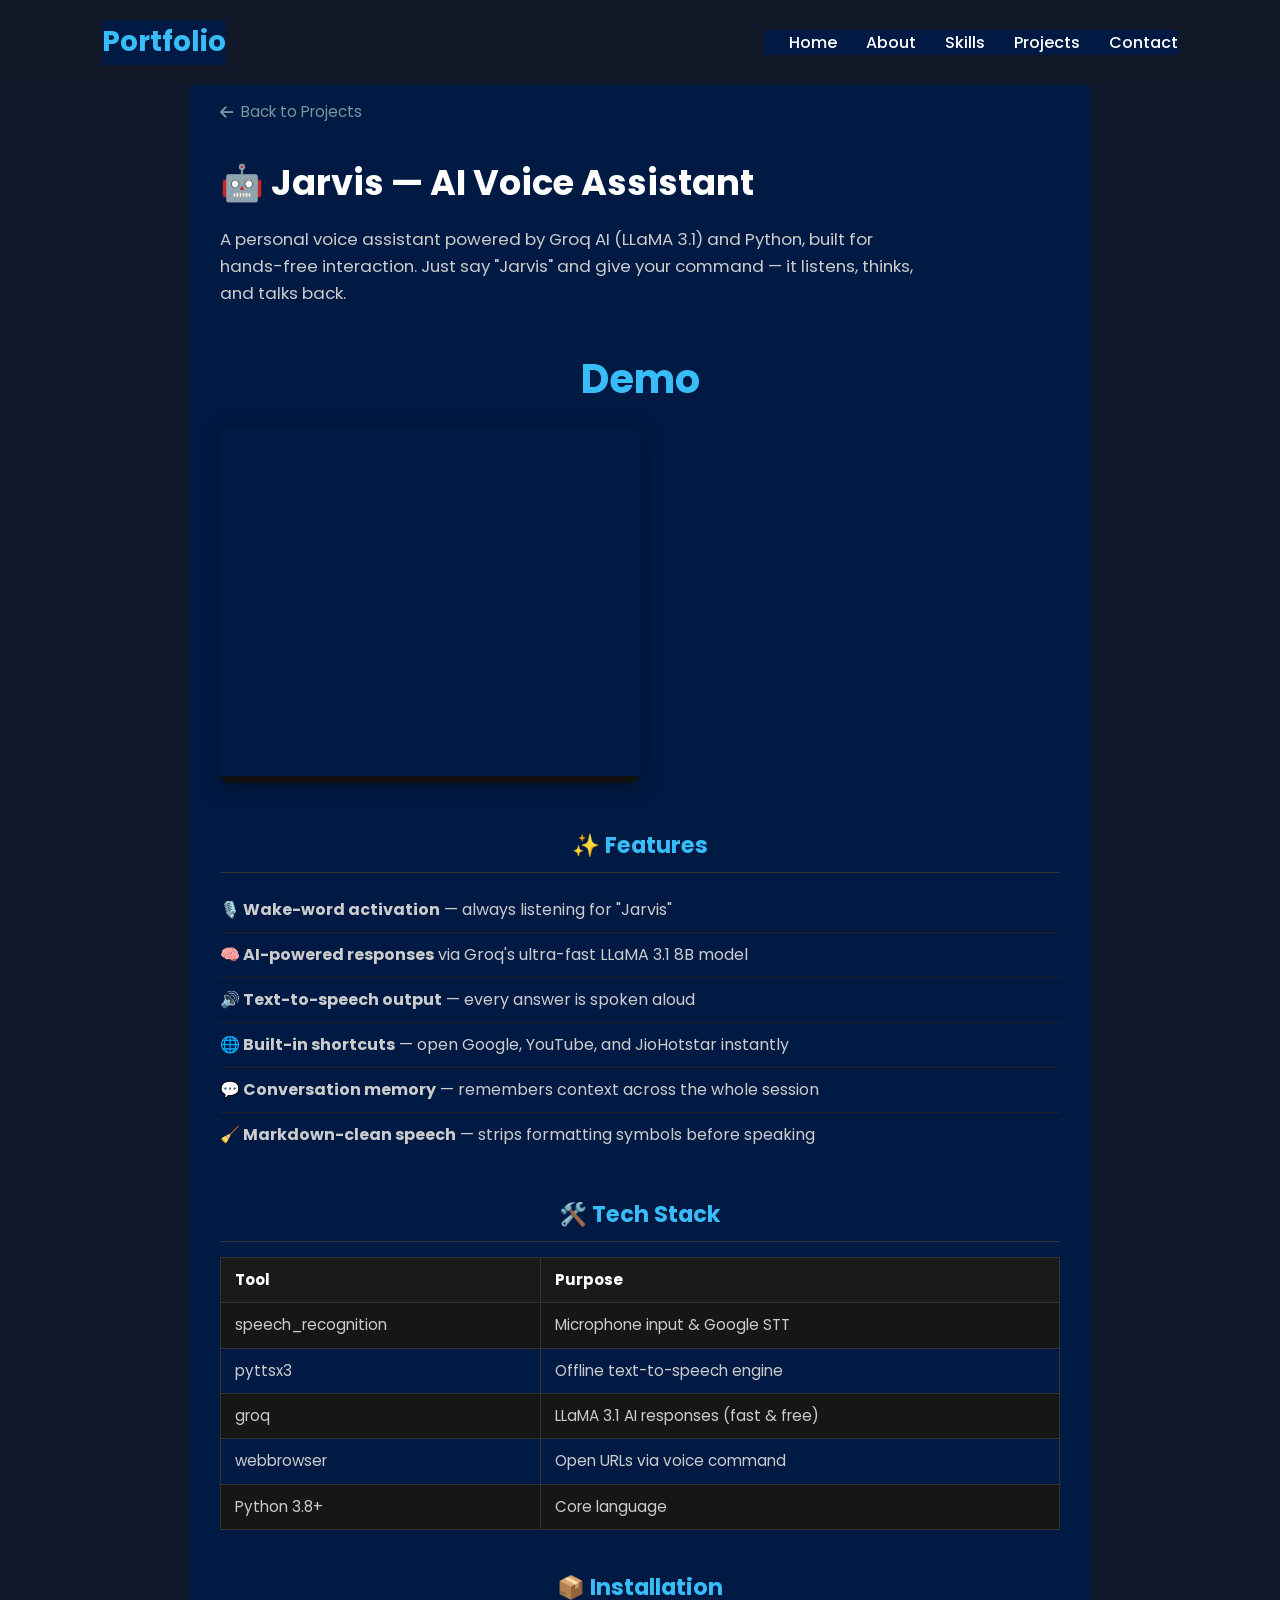
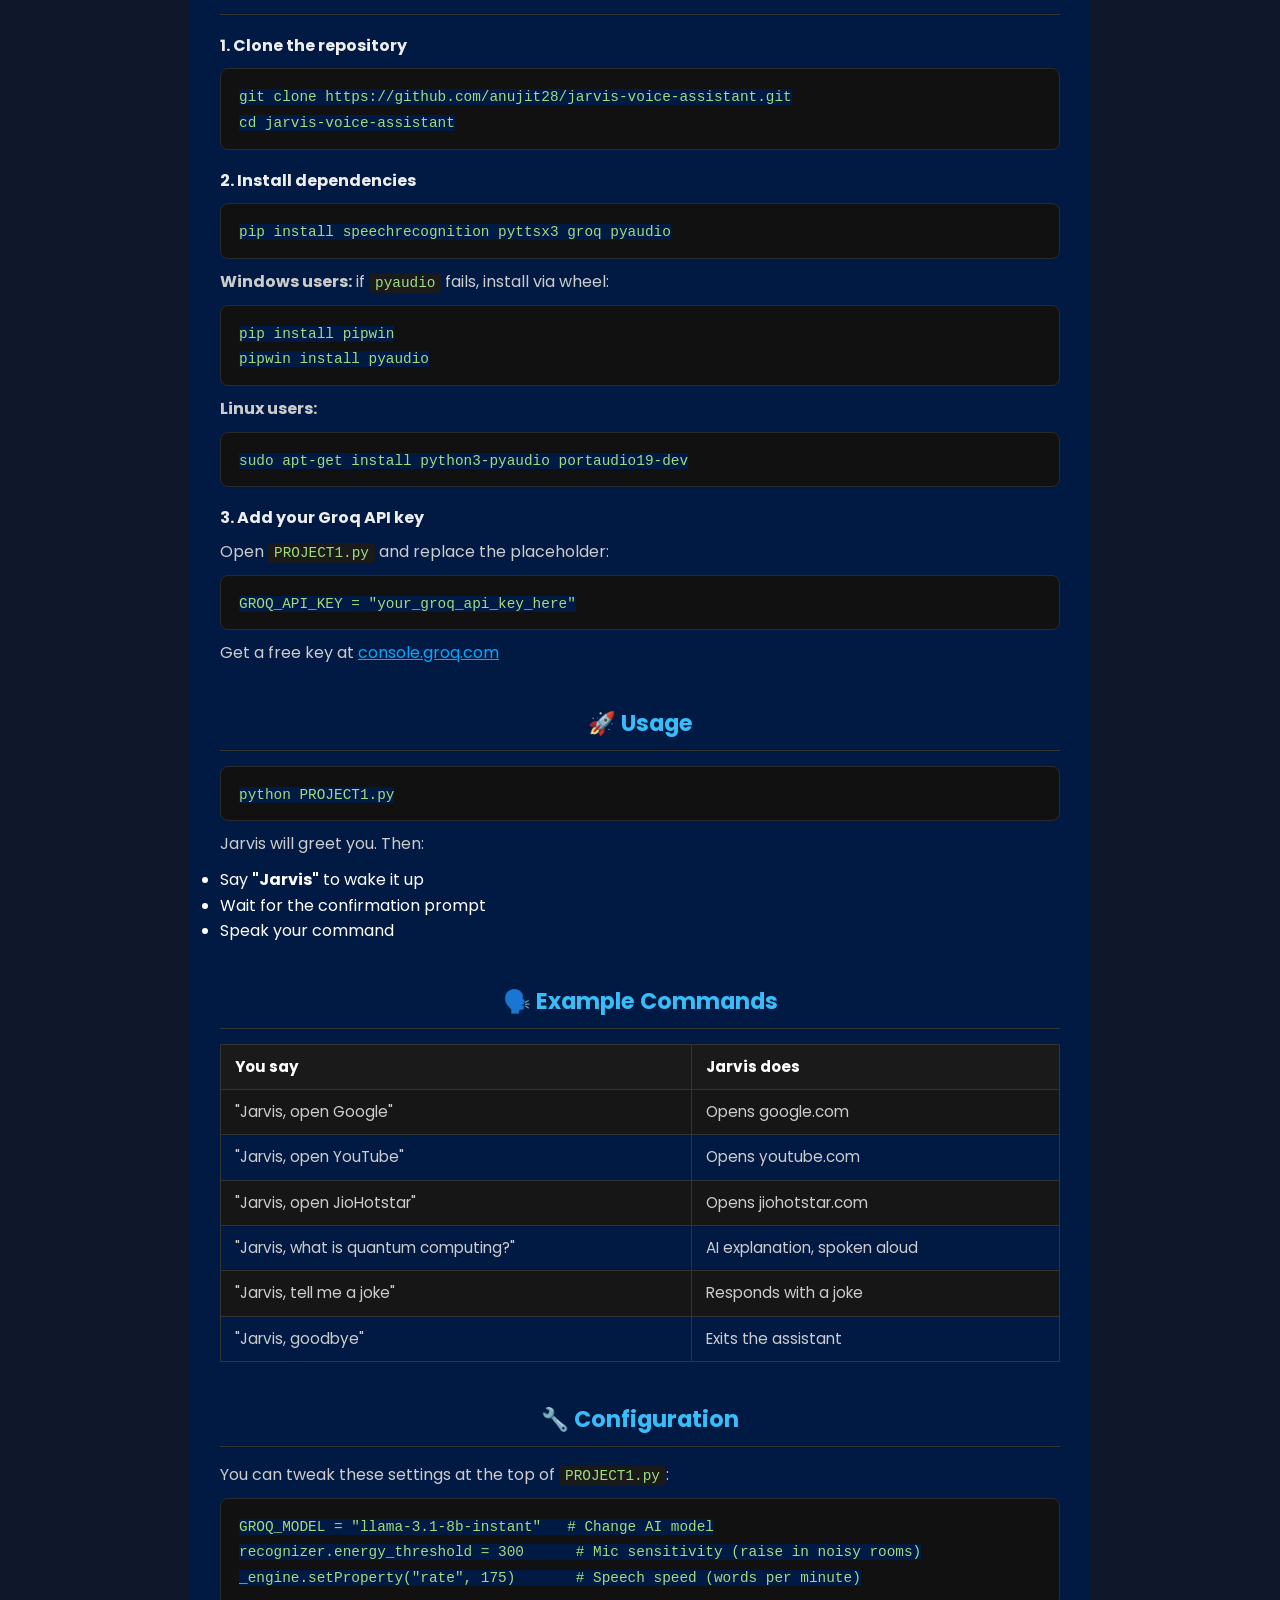
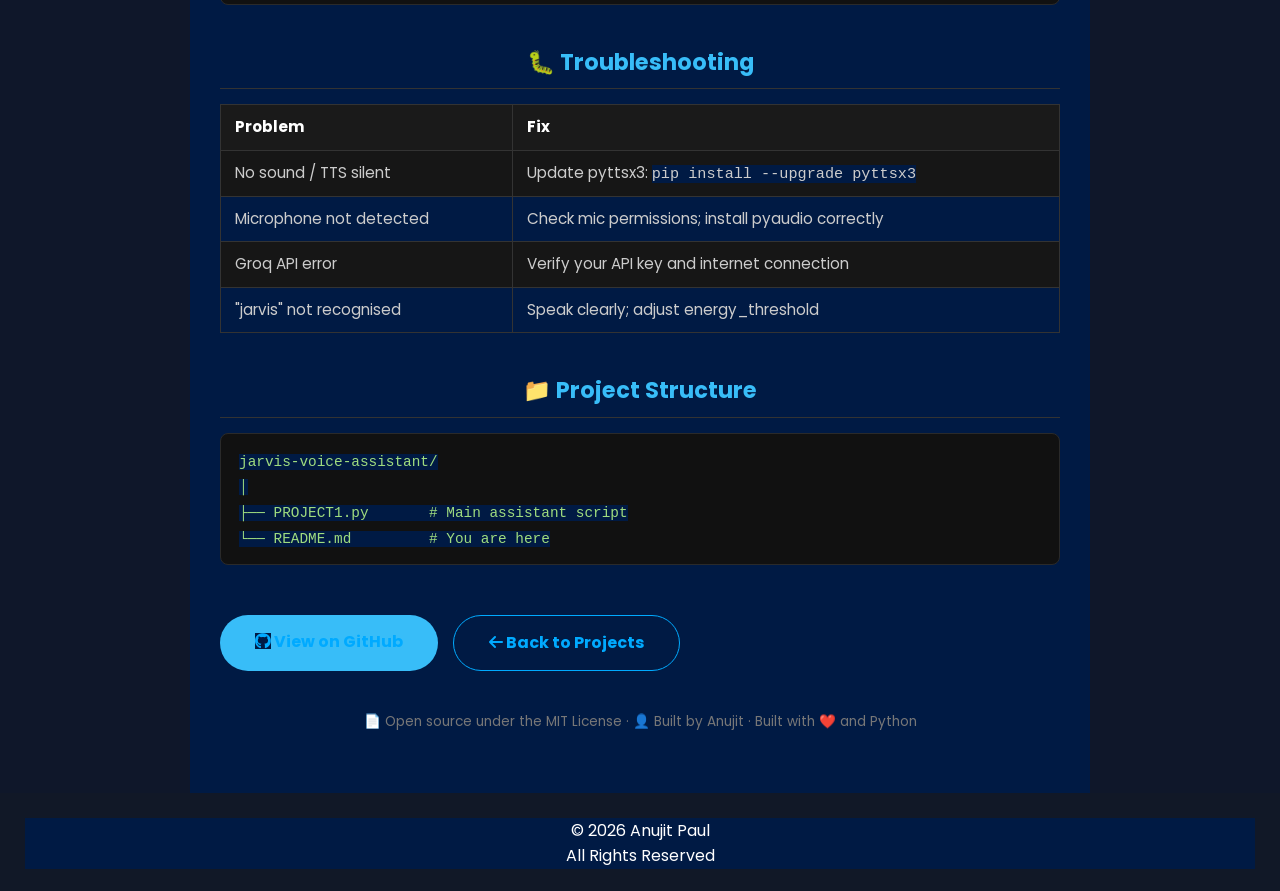
==== commit 1c550beb: "Update jarvis.html" ====
--- a/jarvis.html
+++ b/jarvis.html
@@ -12,18 +12,18 @@
     href="https://cdnjs.cloudflare.com/ajax/libs/font-awesome/6.5.2/css/all.min.css">
 </head>
 <body>
-<header>
-  <div class="logo">
-    <h2>Portfolio</h2>
-  </div>
-  <nav>
-    <a href="index.html#home">Home</a>
-    <a href="index.html#about">About</a>
-    <a href="index.html#skills">Skills</a>
-    <a href="index.html#projects">Projects</a>
-    <a href="index.html#contact">Contact</a>
-  </nav>
-</header>
+    <header>
+        <div class="logo">
+            <h2>Portfolio</h2>
+        </div>
+        <nav>
+            <a href="index.html#home">Home</a>
+            <a href="index.html#about">About</a>
+            <a href="index.html#skills">Skills</a>
+            <a href="index.html#projects">Projects</a>
+            <a href="index.html#contact">Contact</a>
+        </nav>
+    </header>
 
 <section class="project-detail">
 
@@ -44,15 +44,17 @@
     <div class="project-video">
         <h2>Demo</h2>
         <div class="video-wrapper">
-  <iframe 
-    width="800" 
-    height="350"
-    src="https://youtu.be/lMrkh-tOc7o" 
-    title= "YouTube video player" 
-    frameborder="0" 
-    allow="accelerometer; autoplay; clipboard-write; encrypted-media; gyroscope; picture-in-picture" 
-    allowfullscreen>
-  </iframe>
+            <iframe 
+                width="500" 
+                height="350"
+                src="https://www.youtube.com/embed/lMrkh-tOc7o" 
+                title="YouTube video player" 
+                frameborder="0" 
+                allow="accelerometer; autoplay; clipboard-write; encrypted-media; gyroscope; picture-in-picture" 
+                allowfullscreen>
+            </iframe>
+        </div>
+    </div>
 
     <!-- ============ FEATURES ============ -->
     <div class="project-section">
@@ -85,7 +87,7 @@
         <h2>📦 Installation</h2>
 
         <h4>1. Clone the repository</h4>
-        <pre><code>git clone https://github.com/your-username/jarvis-voice-assistant.git
+        <pre><code>git clone https://github.com/anujit28/jarvis-voice-assistant.git
 cd jarvis-voice-assistant</code></pre>
 
         <h4>2. Install dependencies</h4>
